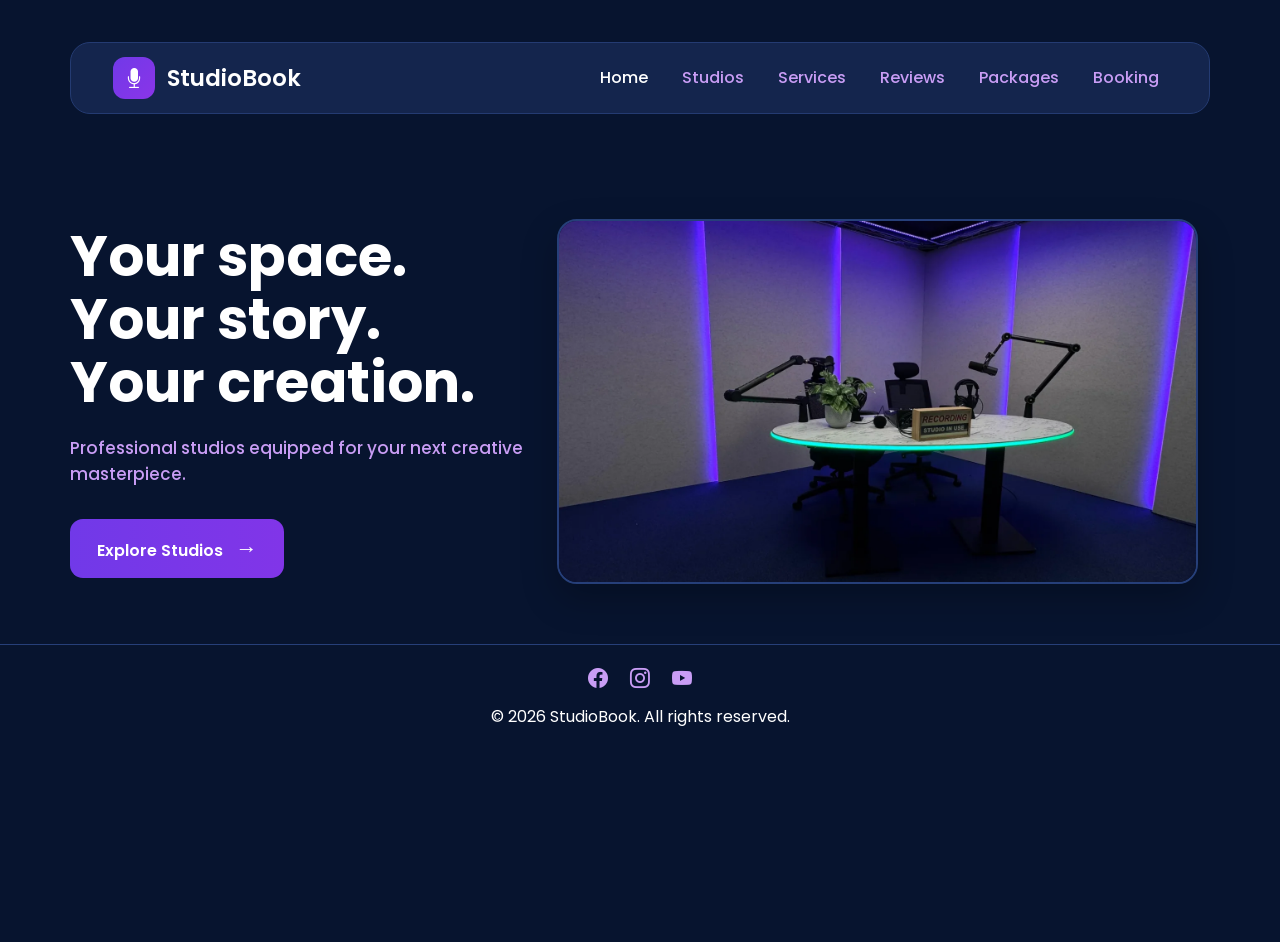
==== index.html @ 51dd38a9 "my website" ====
<!DOCTYPE html>
<html lang="en">

<head>
    <meta charset="UTF-8">
    <meta name="viewport" content="width=device-width, initial-scale=1.0">

    <title>StudioBook | Home</title>

    <!-- Bootstrap -->
    <link href="https://cdn.jsdelivr.net/npm/bootstrap@5.3.3/dist/css/bootstrap.min.css"
        rel="stylesheet">
        <link rel="stylesheet" href="https://cdn.jsdelivr.net/npm/bootstrap-icons@1.11.3/font/bootstrap-icons.min.css">
        <link rel="preconnect" href="https://fonts.googleapis.com">
<link rel="preconnect" href="https://fonts.gstatic.com" crossorigin>
<link href="https://fonts.googleapis.com/css2?family=Poppins:wght@400;500;600;700;800&display=swap" rel="stylesheet">

    <!-- CSS -->
    <link rel="stylesheet" href="style.css">
</head>

<body>

    <!-- NAVBAR -->
    <nav class="navbar navbar-expand-lg studio-navbar">

        <div class="container-fluid">

            <!-- Logo -->
            <a class="navbar-brand d-flex align-items-center" href="#">

                <div class="logo-box">
                    <i class="bi bi-mic-fill text-white"></i>
                </div>

                <span class="brand-name">StudioBook</span>

            </a>

<!-- Hamburger Button -->
        <button class="navbar-toggler"
                type="button"
                data-bs-toggle="collapse"
                data-bs-target="#studioNavbar">

            <span class="navbar-toggler-icon"></span>

        </button>


        <!-- Navigation Links -->
        <div class="collapse navbar-collapse" id="studioNavbar">
            
            <div class="navbar-nav ms-auto">

                <a class="nav-link active" href="index.html">Home</a>

                <a class="nav-link" href="studios.html">Studios</a>

                <a class="nav-link" href="services.html">Services</a>

                <a class="nav-link" href="reviews.html">Reviews</a>

                <a class="nav-link" href="packages.html">Packages</a>

                <a class="nav-link" href="booking.html">Booking</a>

            </div>

        </div>

    </nav>


    <!-- HERO SECTION -->
    <section class="hero">

        <div class="container-fluid">

            <div class="row align-items-center">

                <!-- LEFT SIDE -->
                <div class="col-lg-5 hero-text">

                    <h1>
                        Your space.<br>
                        Your story.<br>
                        Your creation.
                    </h1>

                    <p>
                        Professional studios equipped for your next
                        creative masterpiece.
                    </p>

                    <a href="studios.html" class="btn explore-btn">
                        Explore Studios
                        <span>→</span>
                    </a>

                </div>


                <!-- RIGHT SIDE -->
                <div class="col-lg-7">

                    <img src="podcast.jpg"
                        class="studio-image"
                        alt="Recording Studio">

                </div>

            </div>

        </div>

    </section>

    <footer class="footer">

        <div class="social-icons">
            <a href="#"><i class="bi bi-facebook"></i></a>
            <a href="#"><i class="bi bi-instagram"></i></a>
            <a href="#"><i class="bi bi-youtube"></i></a>
        </div>

        <div class="footer-bottom">
            © 2026 StudioBook. All rights reserved.
        </div>

    </footer>

<script src="https://cdn.jsdelivr.net/npm/bootstrap@5.3.3/dist/js/bootstrap.bundle.min.js"></script>
</body>
</html>
---- style.css ----
/* =========================================================
   GENERAL
   ========================================================= */

* {
    margin: 0;
    padding: 0;
    box-sizing: border-box;
}

body {
    background-color: #07142f;
    font-family: 'Poppins', sans-serif;
    color: white;
    min-height: 100vh;
}


/* =========================================================
   NAVBAR  (shared across every page)
   ========================================================= */

.studio-navbar {
    background-color: #14254d;
    border: 1px solid #243b72;
    border-radius: 20px;
    margin: 42px 5.5% 0 5.5%;
    padding: 13px 30px;
    height: 72px;
}

.logo-box {
    background: linear-gradient(135deg, #7139e8, #8a35e8);
    width: 42px;
    height: 42px;
    border-radius: 12px;
    display: flex;
    align-items: center;
    justify-content: center;
    font-size: 20px;
    margin-right: 12px;
}

.brand-name {
    color: white;
    font-size: 23px;
    font-weight: 600;
}

.navbar-nav {
    gap: 18px;
}

.nav-link {
    color: #c99df5 !important;
    font-size: 16px;
    font-weight: 500;
    transition: 0.3s;
}

.nav-link:hover {
    color: white !important;
}

.nav-link.active {
    color: white !important;
}

.navbar-toggler {
    border: 1px solid #8b5cf6;
}

.navbar-toggler-icon {
    filter: invert(1);
}


/* =========================================================
   HOME PAGE — HERO
   ========================================================= */

.hero {
    margin-top: 105px;
    padding: 0 5.5%;
}

.hero-text {
    padding-left: 0;
}

.hero h1 {
    font-size: 56px;
    line-height: 1.13;
    font-weight: 700;
    margin-bottom: 20px;
}

.hero p {
    color: #c99df5;
    font-size: 17px;
    font-weight: 500;
    line-height: 1.55;
    max-width: 520px;
    margin-bottom: 32px;
}

.explore-btn {
    background: linear-gradient(90deg, #7139e8, #8135e8);
    color: white;
    font-size: 16px;
    font-weight: 600;
    padding: 13px 27px;
    border-radius: 13px;
    border: none;
}

.explore-btn:hover {
    background: linear-gradient(90deg, #8135e8, #963df0);
    color: white;
}

.explore-btn span {
    font-size: 22px;
    margin-left: 8px;
}

/* Home page hero image only — kept separate from the
   Services page image (.service-studio-image below) so
   the two never fight over the same class name. */
.studio-image {
    width: 100%;
    height: 365px;
    object-fit: cover;
    border-radius: 20px;
    border: 2px solid #263f79;
    display: block;
    box-shadow: 0 15px 35px rgba(0, 0, 0, 0.25);
}


/* =========================================================
   STUDIOS PAGE
   ========================================================= */

.studios-section {
    margin: 72px 5% 0 5%;
}

.studio-header {
    display: flex;
    align-items: center;
    flex-wrap: wrap;
    gap:100px;
    margin-bottom: 40px;
}

.studio-title h1,
.studios-section h1 {
    color: white;
    font-size: 38px;
    font-weight: 700;
    margin-bottom: 5px;
}

.studio-subtitle {
    color: #c99df5;
    font-size: 16px;
    margin: 0;
}

/* --- Filter buttons --- */
.filter-bar {
    display: flex;
    flex-wrap: wrap;
    gap: .8rem;
}

.filter-btn {
    background-color: #14254d;
    border: 1px solid #263f79;
    color: #c99df5;
    font-weight: 600;
    font-size: .92rem;
    padding: .45rem 1.1rem;
    border-radius: 999px;
    transition: all .18s ease;
}

.filter-btn:hover {
    color: #fff;
    border-color: #8135e8;
}

.filter-btn.active {
    background: linear-gradient(90deg, #7139e8, #8135e8);
    border-color: #7139e8;
    color: #fff;
}

/* Hides a card when JS adds the "hidden" class */
.studio-item.hidden {
    display: none;
}

/* Hidden by default — JS only reveals this when a filter
   genuinely returns zero results, so it never flashes on load */
.no-results {
    display: none;
}

/* --- Studio cards --- */

.studio-cards {
    margin-top: 0;
}

.studio-card {
    background-color: #142955;
    border: 1px solid #263f79;
    border-radius: 18px;
    overflow: hidden;
    height: 350px;
    position: relative;
    transition: 0.3s;
}

.studio-card:hover {
    transform: translateY(-5px);
}

.studio-card img {
    width: 100%;
    height: 150px;
    object-fit: cover;
    display: block;
}

.card-content {
    padding: 17px 18px;
}

.card-content h3 {
    color: white;
    font-size: 20px;
    font-weight: 600;
    margin-bottom: 3px;
}

.card-content p {
    color: #c99df5;
    font-size: 15px;
    margin: 0;
}

.card-bottom {
    position: absolute;
    left: 18px;
    right: 18px;
    bottom: 18px;
    display: flex;
    align-items: center;
    justify-content: space-between;
}

.card-bottom span {
    color: white;
    font-size: 17px;
    font-weight: 600;
}

.book-btn {
    background: linear-gradient(90deg, #7139e8, #8135e8);
    color: white;
    text-decoration: none;
    padding: 7px 15px;
    border-radius: 9px;
    font-size: 14px;
    font-weight: 600;
}

.book-btn:hover {
    color: white;
    background: #963df0;
}


/* =========================================================
   SERVICES PAGE
   ========================================================= */

.content-wrap {
    padding: 68px 5.5% 80px;
}

.page-title {
    color: white;
    font-weight: 700;
    font-size: 38px;
    margin-bottom: 55px;
}

/* Renamed from .studio-image to avoid clashing with the
   Home page hero image above — same class name, different
   page, different sizing = conflict otherwise. */
.service-studio-image {
    width: 100%;
    height: 350px;
    object-fit: cover;
    border-radius: 20px;
    border: 2px solid #263f79;
    display: block;
}

.info-card {
    background-color: #142955;
    border: 1px solid #263f79;
    border-radius: 18px;
    padding: 23px 22px;
}

.studio-name {
    color: white;
    font-weight: 700;
    font-size: 22px;
    margin-bottom: 3px;
}

.studio-price {
    color: #c99df5;
    font-weight: 600;
    font-size: 17px;
}

.feature-list {
    list-style: none;
    padding: 0;
    margin: 0;
}

.feature-list li {
    display: flex;
    align-items: center;
    gap: 12px;
    padding: 5px 0;
    color: white;
    font-size: 16px;
}

.feature-list li i {
    color: #c99df5;
    font-size: 17px;
}

.btn-book {
    background: #7139e8;
    border: none;
    color: white;
    font-weight: 600;
    padding: 12px 20px;
    border-radius: 12px;
    width: 100%;
    font-size: 16px;
    text-align: center;
    transition: 0.2s;
}

.btn-book:hover {
    background: #8135e8;
    color: white;
    
}

.btn-book:active {
    transform: translateY(0);
}


/* =========================================================
   RESPONSIVE
   ========================================================= */

@media (max-width: 991px) {

    /* Navbar */
    .studio-navbar {
        margin: 20px;
        height: auto;
    }

    .navbar-nav {
        margin-top: 15px;
        gap: 5px;
    }

    /* Home */
    .hero {
        margin-top: 70px;
    }

    .hero h1 {
        font-size: 42px;
    }

    .hero-text {
        margin-bottom: 50px;
    }

    /* Studios — absolute centering only works with room to
       spare; stack normally on small screens instead */
    .studio-header {
        flex-direction: column;
        align-items: flex-start;
        gap: 20px;
    }

    .filter-bar {
        width: 100%;
    }

    /* Services */
    .service-studio-image {
        min-height: 280px;
        margin-bottom: 5px;
    }

    .content-wrap {
        padding: 45px 5% 60px;
    }
 /* Pricing */
.pricing-section {
    margin: 45px 5% 60px 5%;
}

.pricing-title {
    font-size: 32px;
}

.pricing-subtitle {
    margin-bottom: 35px;
}

.pricing-card {
    min-height: auto;
    padding: 25px 20px;
}}

/* =========================================================
   REVIEWS PAGE
   ========================================================= */

.reviews-section {
    margin: 70px 5% 0 5%;
}

.reviews-title {
    color: white;
    font-size: 38px;
    font-weight: 700;
    margin-bottom: 45px;
}


/* Review cards */

.reviews-list {
    display: flex;
    flex-direction: column;
    gap: 16px;
}

.review-card {
    background-color: #142955;
    border: 1px solid #263f79;
    border-radius: 18px;
    padding: 18px 24px;
    min-height: 108px;
}

.stars {
    color: #ffd21f;
    font-size: 19px;
    letter-spacing: 1px;
    margin-bottom: 3px;
}

.review-text {
    color: white;
    font-size: 16px;
    font-weight: 500;
    margin: 0 0 3px 0;
}

.review-name {
    color: #c99df5;
    font-size: 15px;
    margin: 0;
}

/* Review Form */

.review-form {
    background-color: #142955;
    border: 1px solid #263f79;
    border-radius: 18px;
    padding: 30px;
    margin-top: 0;
    max-width: 100%;
}

.review-form h3 {
    color: white;
    font-size: 23px;
    font-weight: 600;
    margin-bottom: 22px;
}

.review-form .form-control {
    background-color: #07142f;
    border: 1px solid #263f79;
    color: white;
    margin-bottom: 16px;
    padding: 13px;
    border-radius: 10px;
}

.review-form .form-control::placeholder {
    color: #9ba8c7;
}

.review-form .form-control:focus {
    background-color: #07142f;
    color: white;
    border-color: #7139e8;
    box-shadow: none;
}

.review-btn {
    background-color: #7139e8;
    color: white;
    border: none;
    padding: 11px 22px;
    border-radius: 10px;
    font-weight: 600;
}

.review-btn:hover {
    background-color: #8135e8;
}

.user-reviews {
    margin-top: 0;
    max-width: 95%;
    margin-left: auto;
}

.user-review-card {
    background-color: #142955;
    border: 1px solid #263f79;
    border-radius: 15px;
    padding: 20px;
    margin-bottom: 15px;
}

.user-review-card .review-text {
    margin-bottom: 8px;
}

.user-review-card .review-name {
    margin: 0;
}
.rating {
    display: flex;
    gap: 8px;
    margin-bottom: 18px;
}

.rating span {
    color: #59698f;
    font-size: 28px;
    cursor: pointer;
    transition: 0.2s;
}

.rating span.active {
    color: #ffd21f;
}

.rating span:hover {
    color: #ffd21f;
}
/* =========================================================
   PRICING PAGE
   ========================================================= */

.pricing-section {
    margin: 70px 5% 80px 5%;
}

.pricing-title {
    color: white;
    font-size: 38px;
    font-weight: 700;
    margin-bottom: 10px;
}

.pricing-subtitle {
    color: #c99df5;
    font-size: 16px;
    margin-bottom: 50px;
}


/* --- Pricing Cards --- */

.pricing-cards {
    align-items: stretch;
}

.pricing-card {
    background-color: #142955;
    border: 1px solid #263f79;
    border-radius: 18px;
    padding: 25px 23px;
    min-height: 390px;
    position: relative;
    transition: 0.3s;
}

.pricing-card:hover {
    transform: translateY(-5px);
}

.pricing-card h2 {
    color: white;
    font-size: 24px;
    font-weight: 700;
    margin-bottom: 8px;
}

.pricing-description {
    color: #c99df5;
    font-size: 14px;
    line-height: 1.5;
    min-height: 43px;
    margin-bottom: 5px;
}


/* --- Price --- */

.price {
    color: white;
    font-size: 29px;
    font-weight: 700;
    margin: 17px 0;
}

.price span {
    color: #c99df5;
    font-size: 14px;
    font-weight: 500;
}


/* --- Package Features --- */

.pricing-card ul {
    list-style: none;
    padding: 0;
    margin: 0 0 22px 0;
}

.pricing-card li {
    color: white;
    font-size: 14px;
    padding: 6px 0;
}

.pricing-card li i {
    color: #7139e8;
    margin-right: 8px;
}


/* --- Book Button --- */

.pricing-btn {
    display: block;
    width: 100%;
    background: #7139e8;
    color: white;
    text-decoration: none;
    text-align: center;
    padding: 10px;
    border-radius: 10px;
    font-size: 15px;
    font-weight: 600;
    margin-top: 18px;
    transition: 0.2s;
}

.pricing-btn:hover {
    background: #8135e8;
    color: white;
}


/* --- Most Popular Package --- */

.pricing-card.featured {
    border: 2px solid #7139e8;
}

.popular {
    display: inline-block;
    background: #7139e8;
    color: white;
    font-size: 12px;
    font-weight: 600;
    padding: 5px 12px;
    border-radius: 20px;
    margin-bottom: 12px;
}
/* =========================
   FOOTER
   ========================= */

.footer {
    margin-top: 60px;
    padding: 18px 5%;
    text-align: center;
    border-top: 1px solid #263f79;
}

.social-icons {
    display: flex;
    justify-content: center;
    gap: 22px;
    margin-bottom: 12px;
}

.social-icons a {
    color: #c99df5;
    font-size: 20px;
    text-decoration: none;
}

.social-icons a:hover {
    color: white;
}

.footer p {
    color: #9ba8c7;
    font-size: 13px;
    margin: 0;
}
/* =========================
   BOOKING PAGE
   ========================= */

.booking-section {
    margin: 85px 4.2% 80px;
}

.booking-title {
    color: white;
    font-size: 38px;
    font-weight: 700;
    margin-bottom: 100px;
}


/* =========================
   BOOKING FORM CARD
   ========================= */

.booking-card {
    background-color: #142955;
    border: 1px solid #263f79;
    border-radius: 18px;
    padding: 27px;
}


/* Labels */

.booking-card label {
    display: block;
    color: #c99df5;
    font-size: 13px;
    font-weight: 600;
    margin-bottom: 5px;
}


/* Inputs */

.booking-card .form-control,
.booking-card .form-select {
    background-color: #0d1e42;
    border: 1px solid #263f79;
    color: white;
    height: 38px;
    border-radius: 7px;
    font-size: 14px;
    padding: 8px 12px;
}


.booking-card .form-control::placeholder {
    color: #ffffff;
}


.booking-card .form-control:focus,
.booking-card .form-select:focus {
    background-color: #0d1e42;
    color: white;
    border-color: #7139e8;
    box-shadow: none;
}


/* Select arrow */

.booking-card .form-select {
    cursor: pointer;
}


/* =========================
   CONFIRM BUTTON
   ========================= */

.confirm-btn {
    width: 100%;
    border: none;
    background: linear-gradient(90deg, #7139e8, #8135e8);
    color: white;
    font-size: 15px;
    font-weight: 600;
    padding: 11px;
    border-radius: 8px;
    margin-top: 2px;
    transition: 0.2s;
}

.confirm-btn span {
    margin-left: 5px;
    font-size: 18px;
}

.confirm-btn:hover {
    background: #8135e8;
}


/* =========================
   RIGHT PREVIEW CARD
   ========================= */

.booking-preview {
    background-color: #142955;
    border: 1px solid #263f79;
    border-radius: 18px;
    padding: 19px;
}


.booking-image {
    width: 100%;
    height: 185px;
    object-fit: cover;
    border-radius: 12px;
    display: block;
}


.price-row {
    display: flex;
    justify-content: space-between;
    align-items: center;
    margin-top: 17px;
}


.price-row span {
    color: white;
    font-size: 14px;
    font-weight: 600;
}


.price-row strong {
    color: #c99df5;
    font-size: 25px;
    font-weight: 700;
}


.time-section {
    margin-top: 20px;
}

.time-options {
    display: flex;
    flex-wrap: wrap;
    gap: 12px;
}

.time-btn {
    flex: 1;
    min-width: 120px;
    padding: 12px 15px;
    background-color: #07142f;
    color: white;
    border: 1px solid #263f79;
    border-radius: 10px;
    font-size: 14px;
    font-weight: 500;
    cursor: pointer;
    transition: 0.2s;
}

.time-btn:hover {
    border-color: #7139e8;
}

.time-btn.active {
    background-color: #7139e8;
    border-color: #7139e8;
    color: white;
}


/* =========================
   CONFIRMATION POPUP
   ========================= */

.confirmation-overlay {
    position: fixed;
    inset: 0;
    background: rgba(3, 10, 30, 0.78);
    display: none;
    align-items: center;
    justify-content: center;
    z-index: 9999;
}


.confirmation-overlay.show {
    display: flex;
}


.confirmation-box {
    width: 420px;
    background-color: #142955;
    border: 1px solid #7139e8;
    border-radius: 20px;
    padding: 30px;
    text-align: center;
}


.success-icon {
    width: 55px;
    height: 55px;
    background-color: #7139e8;
    border-radius: 50%;
    margin: 0 auto 15px;

    display: flex;
    align-items: center;
    justify-content: center;
}


.success-icon i {
    color: white;
    font-size: 27px;
}


.confirmation-box h2 {
    color: white;
    font-size: 25px;
    font-weight: 700;
    margin-bottom: 7px;
}


.confirmation-box > p {
    color: #c99df5;
    font-size: 14px;
    margin-bottom: 20px;
}


/* Confirmation information */

.confirmation-details {
    background-color: #0d1e42;
    border-radius: 12px;
    padding: 10px 17px;
    text-align: left;
    margin-bottom: 20px;
}


.confirmation-details div {
    display: flex;
    justify-content: space-between;
    padding: 8px 0;
    border-bottom: 1px solid #263f79;
}


.confirmation-details div:last-child {
    border-bottom: none;
}


.confirmation-details span {
    color: #c99df5;
    font-size: 14px;
}


.confirmation-details strong {
    color: white;
    font-size: 14px;
}


.confirmation-details .total-row strong {
    color: #c99df5;
    font-size: 18px;
}


/* Done button */

.done-btn {
    width: 100%;
    border: none;
    background-color: #7139e8;
    color: white;
    padding: 11px;
    border-radius: 9px;
    font-size: 15px;
    font-weight: 600;
}


.done-btn:hover {
    background-color: #8135e8;
}


/* =========================
   RESPONSIVE
   ========================= */

@media (max-width: 991px) {

    .booking-section {
        margin: 55px 5% 60px;
    }

    .booking-title {
        font-size: 32px;
        margin-bottom: 45px;
    }

    .booking-preview {
        margin-top: 5px;
    }

    .booking-image {
        height: 250px;
    }

}


@media (max-width: 576px) {

    .booking-card {
        padding: 20px;
    }

    .confirmation-box {
        width: 90%;
        padding: 25px;
    }

}
/* Owner Dashboard */

.owner-container {
    margin: 70px 5.5%;
}

.owner-header {
    display: flex;
    justify-content: space-between;
    align-items: center;
    margin-bottom: 5px;
}
.owner-header h1 {
    margin-bottom: 0;
}

.clear-bookings-btn {
    background-color: #7139e8;
    color: white;
    border: none;
    padding: 11px 18px;
    border-radius: 10px;
    font-size: 14px;
    font-weight: 600;
    cursor: pointer;
}

.clear-bookings-btn:hover {
    background-color: #8135e8;
}

.owner-subtitle {
    color: #c99df5;
    margin-top: 0;
    margin-bottom: 30px;
}

.booking-table-box {
    background-color: #142955;
    border: 1px solid #263f79;
    border-radius: 18px;
    padding: 20px;
    overflow-x: auto;
}

.booking-table {
    color: white;
    margin: 0;
}

.booking-table th {
    color: #c99df5 !important;
    background-color: #142955 !important;
    border-bottom: 1px solid #263f79 !important;
    padding: 15px;
}

.booking-table td {
    color: white !important;
    background-color: #142955 !important;
    border-bottom: 1px solid #263f79 !important;
    padding: 15px;
}

.no-bookings {
    color: #9ba8c7;
    text-align: center;
    margin-top: 30px;
}
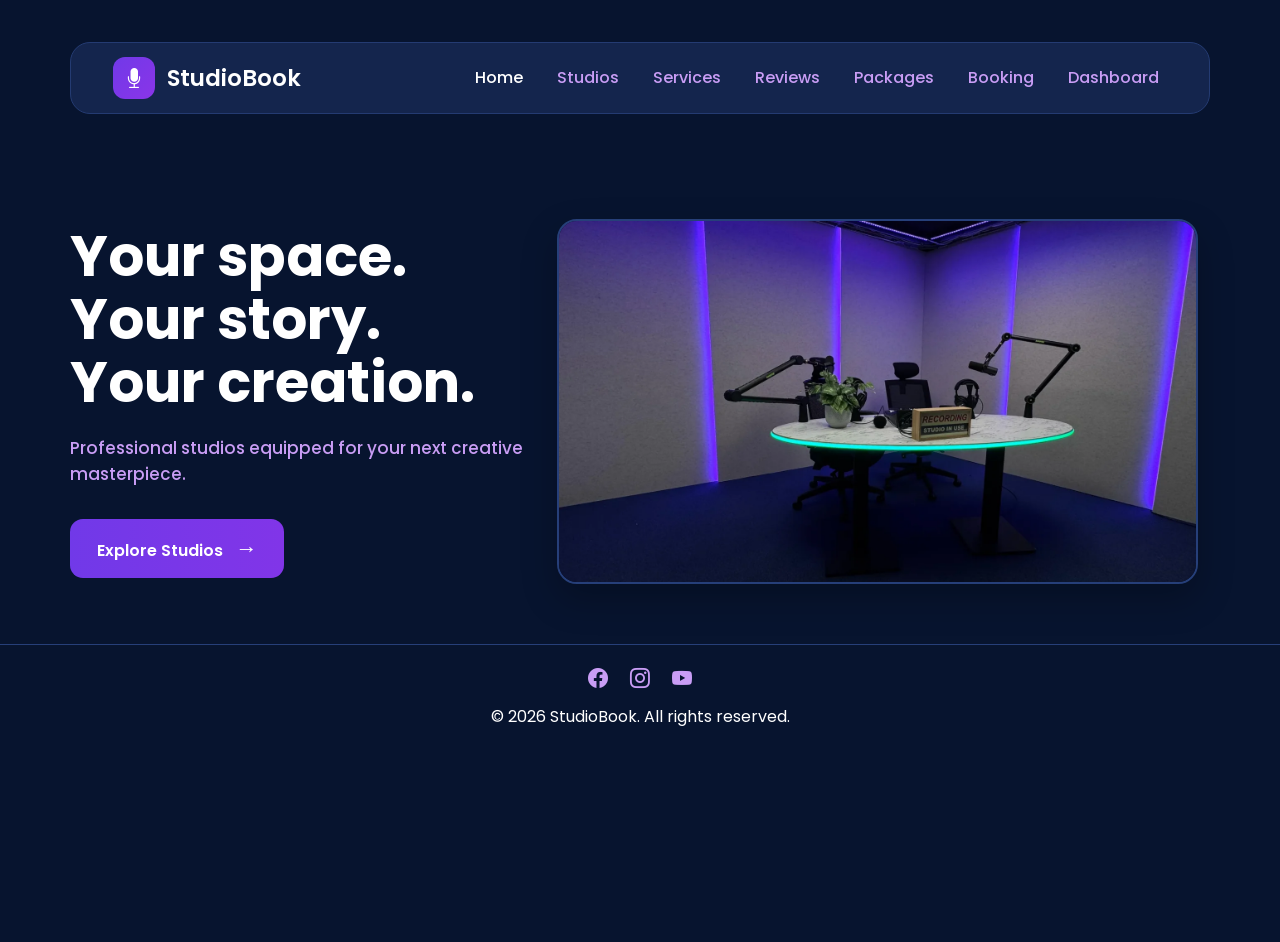
==== commit 1ead4fdd: "page info change" ====
--- a/index.html
+++ b/index.html
@@ -64,6 +64,8 @@
                 <a class="nav-link" href="packages.html">Packages</a>
 
                 <a class="nav-link" href="booking.html">Booking</a>
+
+                <a class="nav-link" href="owner.html">Dashboard</a>
 
             </div>
 
